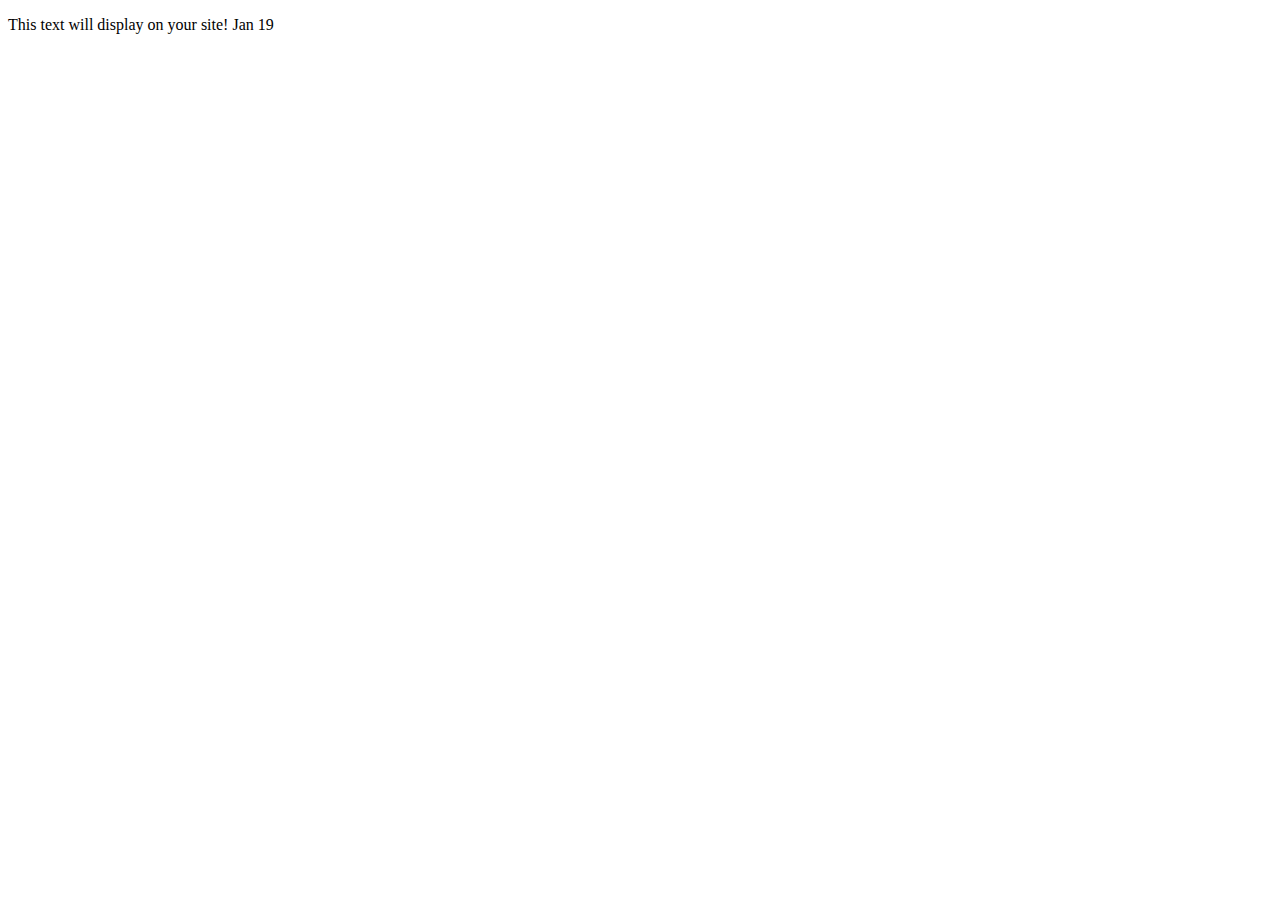
==== index.html @ b7064d4d "Initial Commit" ====
<!doctype html>
<html class="no-js" lang="en">

<head>
  <meta charset="utf-8">
  <title>Responsive Layouts</title>
  <meta name="description" content="This site will serve as the hub for many sub responsive layouts">
  <meta name="viewport" content="width=device-width, initial-scale=1">

  <meta property="og:title" content="">
  <meta property="og:type" content="">
  <meta property="og:url" content="">
  <meta property="og:image" content="">

  <link rel="manifest" href="site.webmanifest">
  <link rel="apple-touch-icon" href="icon.png">
  <!-- Place favicon.ico in the root directory -->

  <link rel="stylesheet" href="css/normalize.css">
  <link rel="stylesheet" href="css/main.css">

  <meta name="theme-color" content="#fafafa">
</head>

<body>
  <!-- Place your site's HTML here -->
  <p>This text will display on your site! Jan 19</p>
  <script src="js/main.js"></script>
</body>

</html>
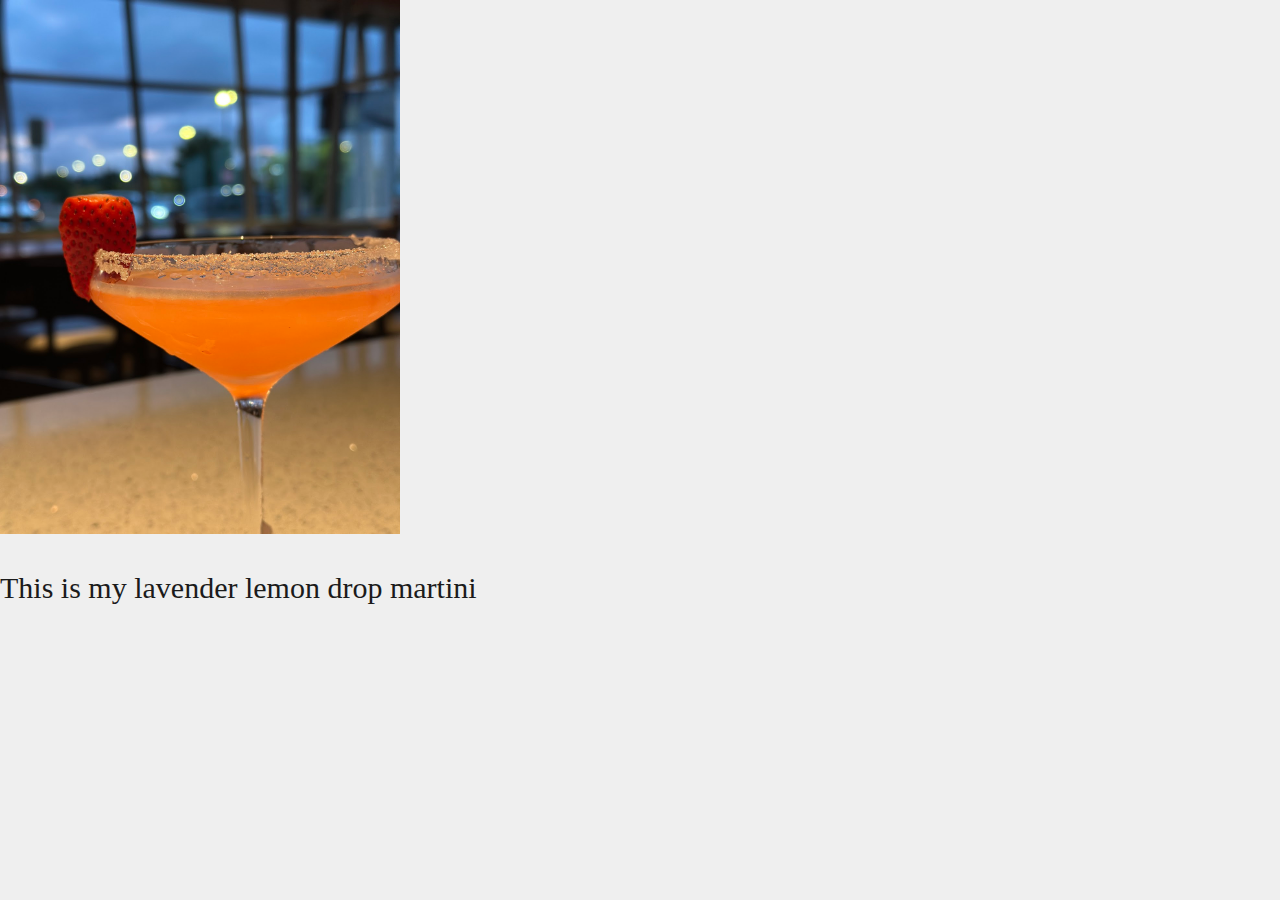
==== commit 1e7bfbe1: "Commit-1/28" ====
--- a/index.html
+++ b/index.html
@@ -24,7 +24,8 @@
 
 <body>
   <!-- Place your site's HTML here -->
-  <p>This text will display on your site! Jan 19</p>
+  <img src="./img/lavender-lemon-drop.JPG" width="400">
+  <p>This is my lavender lemon drop martini</p>
   <script src="js/main.js"></script>
 </body>
 
--- a/css/main.css
+++ b/css/main.css
@@ -0,0 +1,32 @@
+/* Place CSS styles here */
+html {
+    scroll-behavior: smooth;
+}
+
+body{
+    color: #1b1b1b;
+    background-color: #efefef;
+    font-size: 30px;
+}
+
+.headers-1 {
+color: #252525;
+text-align: center;
+font-family:'Courier New', Courier, monospace;
+}
+
+
+.hero-banners {
+    margin-left: auto;
+    margin-right: auto;
+    margin-bottom: 25px;
+    width: 80%
+
+
+}
+footer {
+    background-color: rgb(0, 46, 5);
+    color: rgb(192, 166, 20);
+    padding: 20px;
+    text-align: center;
+}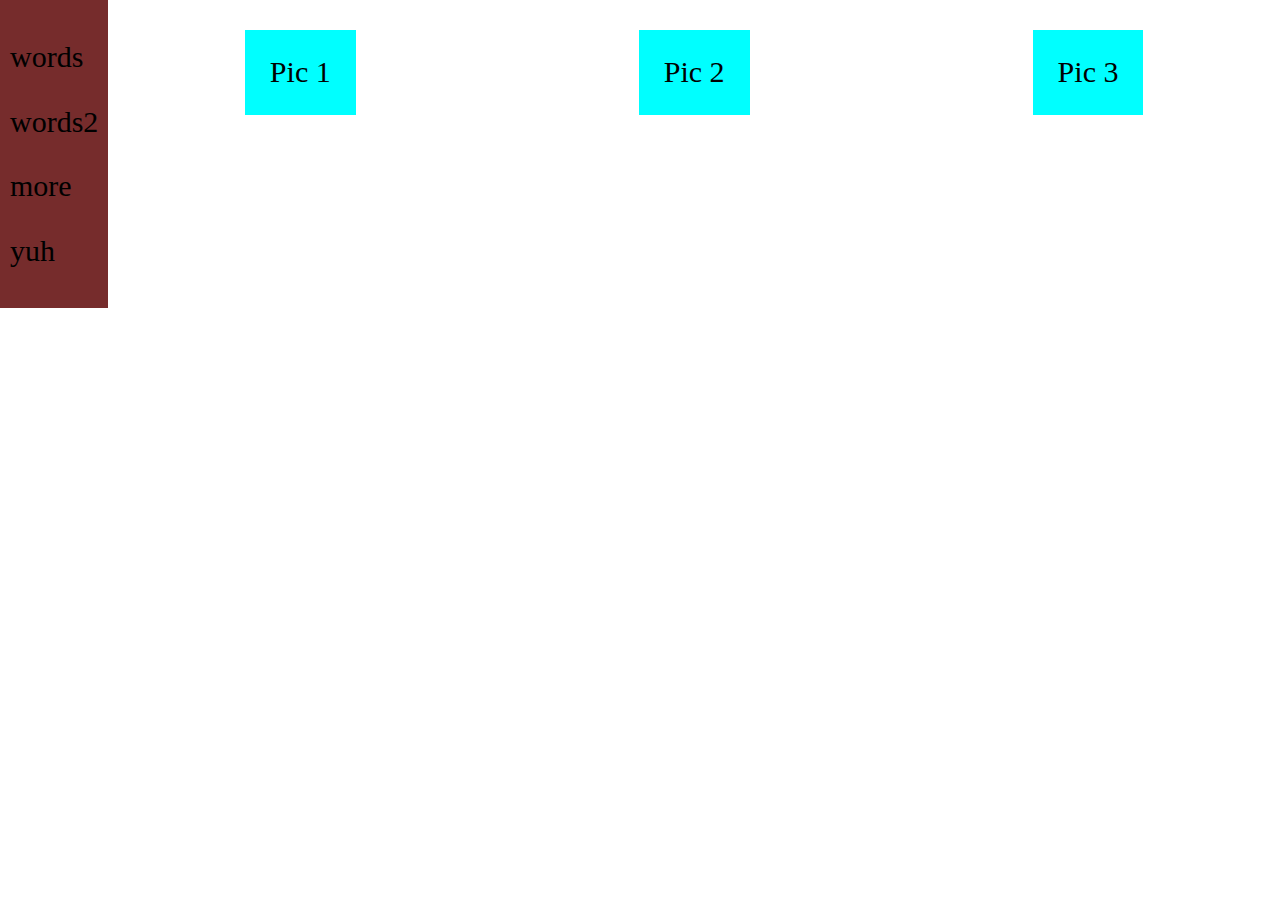
==== commit 3cf8748a: "Messing around" ====
--- a/index.html
+++ b/index.html
@@ -23,10 +23,25 @@
 </head>
 
 <body>
-  <!-- Place your site's HTML here -->
-  <img src="./img/lavender-lemon-drop.JPG" width="400">
-  <p>This is my lavender lemon drop martini</p>
-  <script src="js/main.js"></script>
+  <main>
+    <div class="sidebar">
+      <p>words <br></p>
+      <p>words2 <br></p>
+      <p>more <br></p>
+      <p>yuh <br></p>
+    </div>
+    <div class="row3">
+      <div>
+        <p>Pic 1</p>
+      </div>
+      <div>
+        <p>Pic 2</p>
+      </div>
+      <div>
+        <p>Pic 3</p>
+      </div>
+    </div>
+  </main>
 </body>
 
 </html>
--- a/css/main.css
+++ b/css/main.css
@@ -1,32 +1,37 @@
 /* Place CSS styles here */
 html {
-    scroll-behavior: smooth;
+    box-sizing: border-box;
+}
+
+div{
+
 }
 
 body{
-    color: #1b1b1b;
-    background-color: #efefef;
+    color: #000000;
     font-size: 30px;
+    flex-direction: row;
 }
 
-.headers-1 {
-color: #252525;
-text-align: center;
-font-family:'Courier New', Courier, monospace;
+.row3{
+    display:flex;
+    justify-content: space-around;
+    gap: 10px;
+    width: 100%
 }
 
+main{
+    display: flex;
+}
 
-.hero-banners {
-    margin-left: auto;
-    margin-right: auto;
-    margin-bottom: 25px;
-    width: 80%
-
+.row3 p {
+    background-color: aqua;
+    padding: 25px;
 
 }
-footer {
-    background-color: rgb(0, 46, 5);
-    color: rgb(192, 166, 20);
-    padding: 20px;
-    text-align: center;
+
+.sidebar{
+    justify-content: left;
+    background-color: rgb(118, 44, 44);
+    padding: 10px;
 }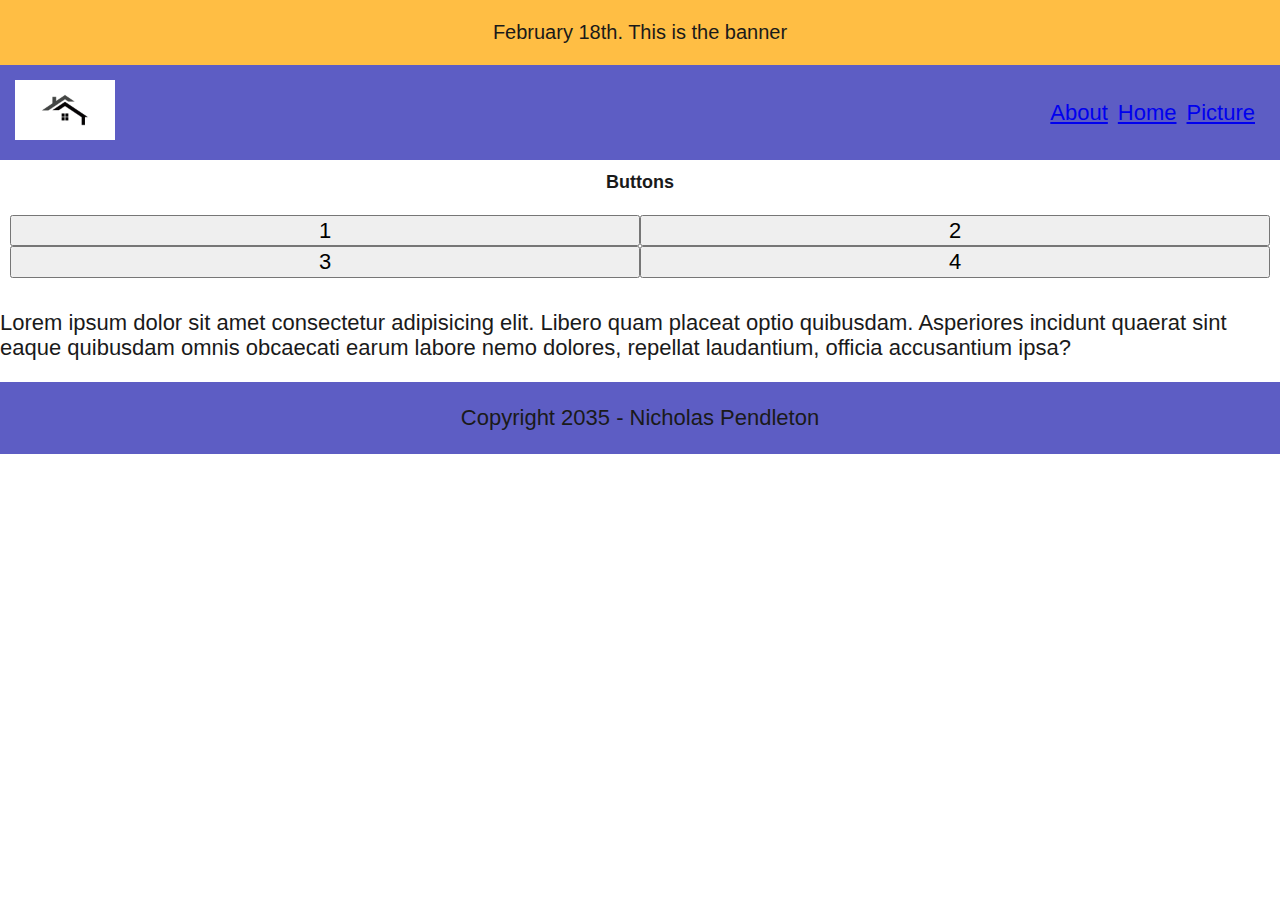
==== commit 0efebc50: "Commit 2/18" ====
--- a/index.html
+++ b/index.html
@@ -3,7 +3,7 @@
 
 <head>
   <meta charset="utf-8">
-  <title>Responsive Layouts</title>
+  <title>Messing Around Page</title>
   <meta name="description" content="This site will serve as the hub for many sub responsive layouts">
   <meta name="viewport" content="width=device-width, initial-scale=1">
 
@@ -23,25 +23,40 @@
 </head>
 
 <body>
+
+  <div class="banner">
+    <p>February 18th. This is the banner</p>
+  </div>
+
+  <header class="mainheader">
+    <div>
+      <img class="logo" src="./img/home-icon.jpg">
+    </div>
+    <nav>
+      <a href="./about.html">About</a>
+      <a href="./index.html">Home</a>
+      <a href="./img/home-icon.jpg">Picture</a>
+    </nav>
+  </header>
+
   <main>
-    <div class="sidebar">
-      <p>words <br></p>
-      <p>words2 <br></p>
-      <p>more <br></p>
-      <p>yuh <br></p>
+    <h1 class="messingaroundheader">Buttons</h1>
+    <div class="gridcontainer">
+      <button>1</button>
+      <button>2</button>
+      <button>3</button>
+      <button>4</button>
     </div>
-    <div class="row3">
-      <div>
-        <p>Pic 1</p>
-      </div>
-      <div>
-        <p>Pic 2</p>
-      </div>
-      <div>
-        <p>Pic 3</p>
-      </div>
+    <div>
+      <p>Lorem ipsum dolor sit amet consectetur adipisicing elit. Libero quam placeat optio quibusdam. Asperiores incidunt quaerat sint eaque quibusdam omnis obcaecati earum labore nemo dolores, repellat laudantium, officia accusantium ipsa?</p>
     </div>
+
   </main>
+
+  <footer>
+    <p>Copyright 2035 - Nicholas Pendleton</p>
+  </footer>
+
 </body>
 
 </html>
--- a/css/main.css
+++ b/css/main.css
@@ -1,37 +1,58 @@
 /* Place CSS styles here */
 html {
     box-sizing: border-box;
+    font-family: 'Franklin Gothic Medium', 'Arial Narrow', Arial, sans-serif;
 }
 
-div{
+.banner{
+    background-color: rgb(255, 190, 68);
+    text-align: center;
+    font-size: 20px;
+    padding: 1px;
 
 }
 
-body{
-    color: #000000;
-    font-size: 30px;
-    flex-direction: row;
+.mainheader{
+    display: flex;
+    justify-content: space-between;
+    align-items: center;
+    background-color: #5d5dc4;
+    padding: 15px;
 }
 
-.row3{
-    display:flex;
-    justify-content: space-around;
+.mainheader nav{
+    display: inline-flex;
+    padding: 10px;
     gap: 10px;
-    width: 100%
+}
+
+.logo{
+    max-width: 100px;
+}
+
+body{
+    color: #1a1a1a;
+    font-size: 22px;
+}
+
+.messingaroundheader{
+    font-weight: 900;
+    font-size: large;
+    text-align: center;
+}
+
+.gridcontainer{
+    display: grid;
+    grid-template-columns: 1fr 1fr;
+    padding: 10px;
 }
 
 main{
-    display: flex;
+    margin: auto;
 }
 
-.row3 p {
-    background-color: aqua;
-    padding: 25px;
-
+footer{
+    background-color: #5d5dc4;
+    text-align: center;
+    padding: 1px
 }
-
-.sidebar{
-    justify-content: left;
-    background-color: rgb(118, 44, 44);
-    padding: 10px;
-}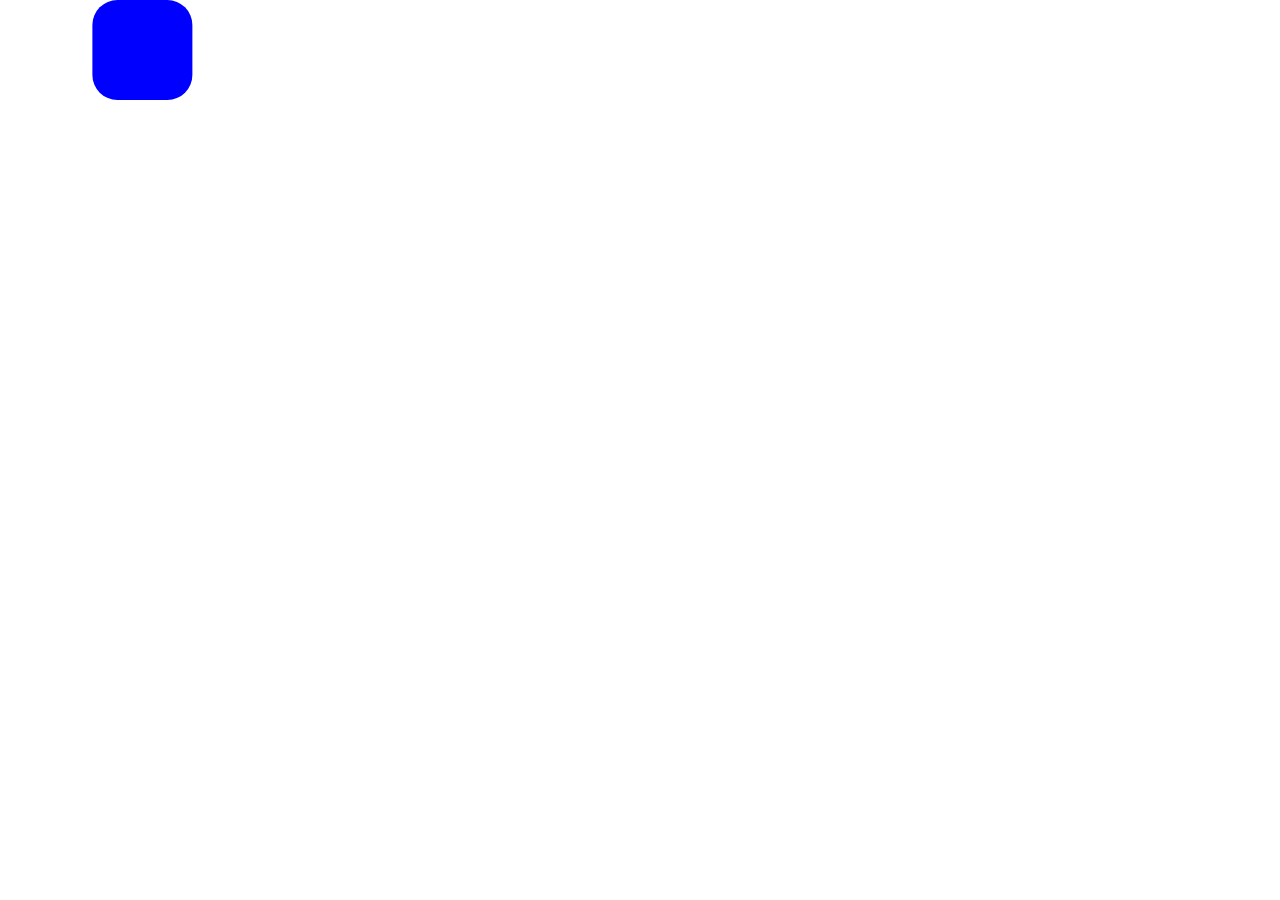
==== commit f52952ce: "nothign" ====
--- a/index.html
+++ b/index.html
@@ -23,40 +23,9 @@
 </head>
 
 <body>
-
-  <div class="banner">
-    <p>February 18th. This is the banner</p>
-  </div>
-
-  <header class="mainheader">
-    <div>
-      <img class="logo" src="./img/home-icon.jpg">
-    </div>
-    <nav>
-      <a href="./about.html">About</a>
-      <a href="./index.html">Home</a>
-      <a href="./img/home-icon.jpg">Picture</a>
-    </nav>
-  </header>
-
-  <main>
-    <h1 class="messingaroundheader">Buttons</h1>
-    <div class="gridcontainer">
-      <button>1</button>
-      <button>2</button>
-      <button>3</button>
-      <button>4</button>
-    </div>
-    <div>
-      <p>Lorem ipsum dolor sit amet consectetur adipisicing elit. Libero quam placeat optio quibusdam. Asperiores incidunt quaerat sint eaque quibusdam omnis obcaecati earum labore nemo dolores, repellat laudantium, officia accusantium ipsa?</p>
-    </div>
-
-  </main>
-
-  <footer>
-    <p>Copyright 2035 - Nicholas Pendleton</p>
-  </footer>
-
+  <div class="element" id="el"></div>
+  <script src="https://cdn.jsdelivr.net/npm/gsap@3.12.7/dist/gsap.min.js"></script>
+  <script src="js/main.js"></script>
 </body>
 
 </html>
--- a/css/main.css
+++ b/css/main.css
@@ -4,55 +4,9 @@
     font-family: 'Franklin Gothic Medium', 'Arial Narrow', Arial, sans-serif;
 }
 
-.banner{
-    background-color: rgb(255, 190, 68);
-    text-align: center;
-    font-size: 20px;
-    padding: 1px;
-
-}
-
-.mainheader{
-    display: flex;
-    justify-content: space-between;
-    align-items: center;
-    background-color: #5d5dc4;
-    padding: 15px;
-}
-
-.mainheader nav{
-    display: inline-flex;
-    padding: 10px;
-    gap: 10px;
-}
-
-.logo{
-    max-width: 100px;
-}
-
-body{
-    color: #1a1a1a;
-    font-size: 22px;
-}
-
-.messingaroundheader{
-    font-weight: 900;
-    font-size: large;
-    text-align: center;
-}
-
-.gridcontainer{
-    display: grid;
-    grid-template-columns: 1fr 1fr;
-    padding: 10px;
-}
-
-main{
-    margin: auto;
-}
-
-footer{
-    background-color: #5d5dc4;
-    text-align: center;
-    padding: 1px
-}
+.element{
+    width: 100px;
+    height: 100px;
+    background-color: blue;
+    border-radius: 25px;
+}